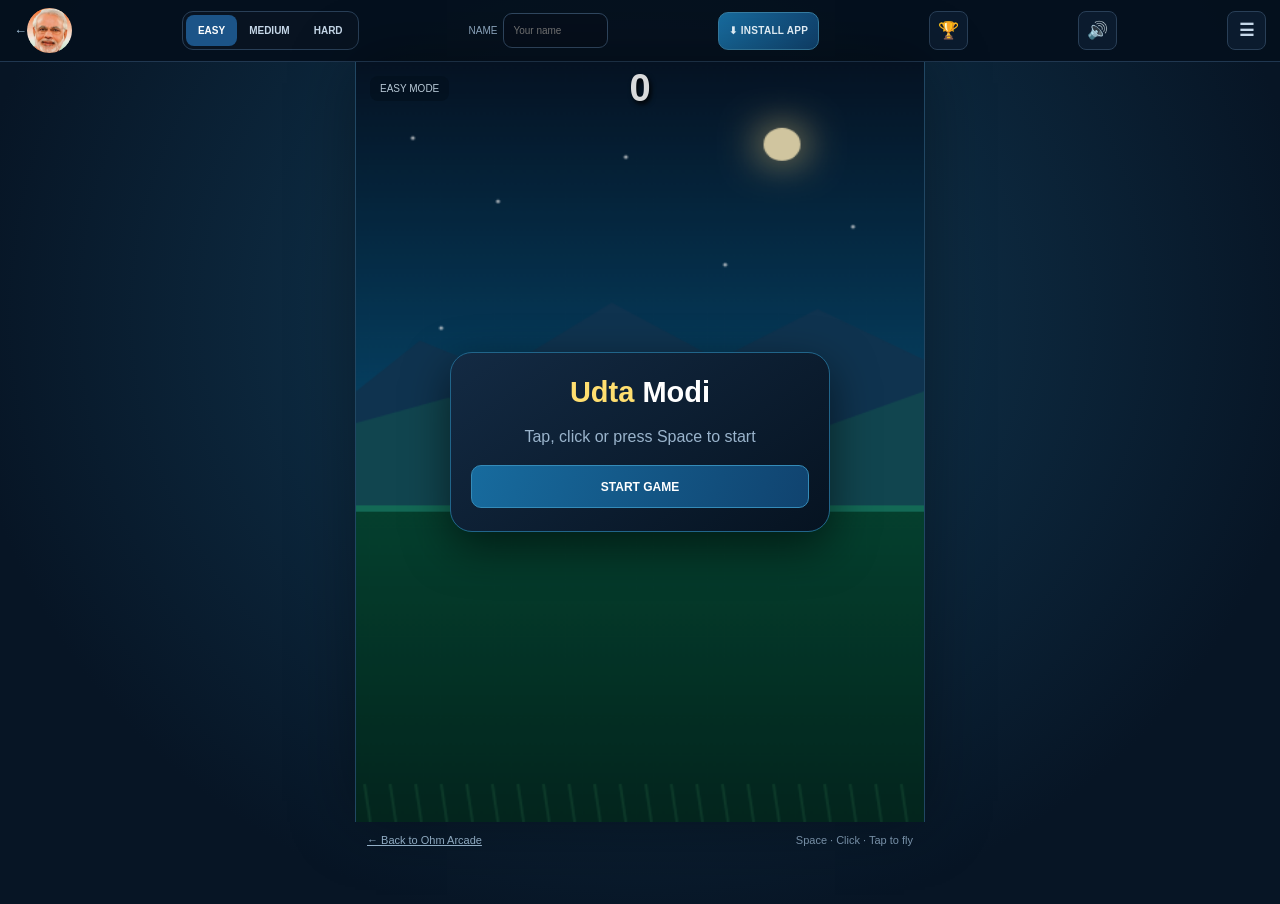
==== OhmArcade/games/FlappyBird/Index.html @ d84c0c3d "l" ====
<!doctype html>
<html lang="en">
  <head>
    <meta charset="UTF-8" />
    <meta name="viewport" content="width=device-width,initial-scale=1" />
    <meta name="theme-color" content="#071525" />
    <link rel="manifest" href="../../manifest.json" />
    <link rel="icon" href="../../assets/app-icon-192.png" />
    <title>Udta Modi - Ohm Arcade</title>
    <link rel="stylesheet" href="style.css" />
  </head>
  <body>
    <header class="game-topbar">
      <a class="game-brand" href="../../Index.html"
        >←
        <img id="logoBird" src="images/bird.png" alt="" />
      </a>
      <div class="difficulty-group" aria-label="Difficulty">
        <button class="difficulty-button" data-level="easy">EASY</button>
        <button class="difficulty-button" data-level="medium">MEDIUM</button>
        <button class="difficulty-button" data-level="hard">HARD</button>
      </div>
      <label class="name-label"
        >NAME
        <input
          id="playerName"
          maxlength="16"
          placeholder="Your name"
          autocomplete="nickname"
      /></label>
      <button
        class="install-button game-install-button"
        id="installAppButton"
        type="button"
      >
        ⬇ INSTALL APP
      </button>
      <button class="top-button" id="leaderboardOpen" aria-label="Leaderboard">
        🏆
      </button>
      <button class="top-button" id="soundButton" aria-label="Toggle sound">
        🔊
      </button>
      <button class="top-button" id="menuOpen" aria-label="Open menu">
        ☰
      </button>
    </header>
    <main class="game-page">
      <section class="game-frame">
        <canvas id="gameCanvas" width="400" height="600"></canvas>
        <div class="game-hud">
          <span id="modeLabel">EASY MODE</span><strong id="scoreText">0</strong>
        </div>
        <div class="overlay" id="startOverlay">
          <div class="dialog">
            <h1><span>Udta</span> Modi</h1>
            <p>Tap, click or press Space to start</p>
            <button class="primary-button" id="startButton">START GAME</button>
          </div>
        </div>
        <div class="overlay hidden" id="gameOverOverlay">
          <div class="dialog">
            <p class="eyebrow">FLIGHT FINISHED</p>
            <h1>GAME OVER</h1>
            <h2 id="finalScore">Score: 0</h2>
            <p id="gameOverBest">Personal Best: 0</p>
            <p id="gameOverDifficulty">Difficulty: HARD</p>
            <p id="recordMessage"></p>
            <button class="primary-button" id="restartButton">
              PLAY AGAIN
            </button>
            <a href="https://udtamodi.netlify.app/">
              <button class="secondary-button" id="homeButton">
                BACK TO ARCADE
              </button>
            </a>
          </div>
        </div>
      </section>
      <footer class="game-footer">
        <a href="../../Index.html">← Back to Ohm Arcade</a
        ><span>Space · Click · Tap to fly</span>
      </footer>
    </main>

    <div class="modal hidden" id="leaderboardModal">
      <section class="modal-card">
        <h2>🏆 TOP 3 SCORES</h2>
        <ol id="leaderboardList" class="leaderboard-list"></ol>
        <p id="emptyLeaderboard">No scores yet. Be the first!</p>
        <button class="secondary-button" data-close>CLOSE</button>
      </section>
    </div>
    <div class="modal hidden" id="statsModal">
      <section class="modal-card">
        <h2>MY STATS</h2>
        <div class="stat-row">
          <span>Games played</span><strong id="gamesPlayed">0</strong>
        </div>
        <div class="stat-row">
          <span>Personal best</span><strong id="personalBest">0</strong>
        </div>
        <div class="stat-row">
          <span>Selected difficulty</span
          ><strong id="statsDifficulty">EASY</strong>
        </div>
        <button class="secondary-button" data-close>CLOSE</button>
      </section>
    </div>
    <div class="modal hidden" id="menuModal">
      <section class="modal-card menu-card">
        <p class="eyebrow">Udta Modi ARCADE</p>
        <h2>GAME MENU</h2>
        <button class="menu-option" id="menuLeaderboard">
          🏆 <span>LEADERBOARD</span><b>›</b>
        </button>
        <button class="menu-option" id="menuStats">
          📊 <span>MY STATS</span><b>›</b>
        </button>
        <button class="menu-option" id="menuHome">
          🏠 <span>BACK TO ARCADE</span><b>›</b>
        </button>
        <button class="secondary-button" data-close>✕ CLOSE</button>
      </section>
    </div>

    <audio id="crashSound" preload="auto" src="sounds/crash.mp3"></audio>
    <audio id="pipePassSound" preload="auto" src="sounds/pipe-pass.mp3"></audio>
    <audio
      id="milestoneSound1"
      preload="auto"
      src="sounds/milestone-1.mp3"
    ></audio>
    <audio
      id="milestoneSound2"
      preload="auto"
      src="sounds/milestone-2.mp3"
    ></audio>
    <audio
      id="milestoneSound3"
      preload="auto"
      src="sounds/milestone-3.mp3"
    ></audio>
    <audio
      id="backgroundMusic"
      preload="auto"
      loop
      src="sounds/background.mp3"
    ></audio>
    <script src="../../js/install.js"></script>
    <script src="game.js"></script>
  </body>
</html>
---- OhmArcade/games/FlappyBird/style.css ----
* {
    box-sizing: border-box
}

:root {
    color-scheme: dark;
    --muted: #9ab4cc;
    --gold: #ffdf70
}

body {
    margin: 0;
    min-height: 100vh;
    color: #f2f7ff;
    font-family: Arial, Helvetica, sans-serif;
    background: radial-gradient(ellipse at 50% 35%, #123c58, #071525 75%)
}

button,
input {
    font: inherit
}

button,
a {
    -webkit-tap-highlight-color: transparent
}

.game-topbar {
    min-height: 58px;
    display: flex;
    align-items: center;
    justify-content: space-between;
    gap: 10px;
    padding: 8px 14px;
    background: rgba(5, 16, 30, .96);
    border-bottom: 1px solid #203750
}

.game-brand {
    display: flex;
    align-items: center;
    justify-content: center;
    color: #a9c6df;
    text-decoration: none;
    font-size: 13px;
    font-weight: 900;
    white-space: nowrap;
}

.game-brand span {
    color: #56c9dc;
    margin-left: 5px;
    letter-spacing: 1px
}

.difficulty-group {
    display: flex;
    padding: 3px;
    background: #081321;
    border: 1px solid #293f57;
    border-radius: 11px
}

.difficulty-button,
.top-button {
    border: 0;
    border-radius: 8px;
    color: #c5d7e8;
    background: transparent;
    padding: 10px 12px;
    font-size: 10px;
    font-weight: 900;
    cursor: pointer
}

.difficulty-button.active {
    color: white;
    background: #1c5488
}

.name-label {
    color: #91abc4;
    font-size: 10px;
    display: flex;
    align-items: center;
    gap: 6px
}

.name-label input {
    width: 105px;
    height: 35px;
    padding: 0 9px;
    border: 1px solid #304760;
    border-radius: 9px;
    background: #050e1b;
    color: white
}

.top-button {
    width: 39px;
    height: 39px;
    padding: 0;
    border: 1px solid #293f57;
    background: #0b1b2e;
    font-size: 17px
}

.game-page {
    min-height: calc(100vh - 58px);
    display: flex;
    flex-direction: column;
    align-items: center
}

.game-frame {
    position: relative;
    width: min(570px, 100%);
    height: min(calc(100vh - 105px), 760px);
    min-height: 470px;
    overflow: hidden;
    background: #08243b;
    border-left: 1px solid #214763;
    border-right: 1px solid #214763;
    box-shadow: 0 0 60px rgba(0, 0, 0, .35)
}

canvas {
    display: block;
    width: 100%;
    height: 100%
}

.game-hud {
    position: absolute;
    z-index: 2;
    top: 14px;
    left: 14px;
    right: 14px;
    display: flex;
    align-items: center;
    justify-content: space-between;
    pointer-events: none
}

.game-hud span {
    padding: 7px 10px;
    border-radius: 8px;
    color: #d6e9f8;
    background: rgba(4, 17, 31, .65);
    font-size: 10px
}

.game-hud strong {
    position: absolute;
    left: 50%;
    transform: translateX(-50%);
    color: white;
    font-size: 38px;
    text-shadow: 2px 3px 5px #000
}

.overlay {
    position: absolute;
    inset: 0;
    display: flex;
    justify-content: center;
    align-items: center;
    z-index: 4;
    padding: 15px;
    background: rgba(1, 9, 19, .15)
}

.hidden {
    display: none !important
}

.dialog {
    width: min(380px, 92%);
    padding: 23px 20px;
    text-align: center;
    border: 1px solid #21658a;
    border-radius: 22px;
    background: linear-gradient(145deg, #132a43, #061321);
    box-shadow: 0 15px 45px rgba(0, 0, 0, .55)
}

.dialog h1 {
    margin: 0 0 12px;
    color: #fff;
    font-size: 29px
}

.dialog h1 span {
    color: var(--gold)
}

.dialog h2 {
    color: var(--gold)
}

.dialog p {
    color: var(--muted);
    line-height: 1.5
}

.eyebrow {
    color: #55c7d9 !important;
    font-size: 10px;
    font-weight: 900;
    letter-spacing: 2px
}

.primary-button,
.secondary-button {
    display: block;
    width: 100%;
    min-height: 43px;
    margin: 10px 0 0;
    border-radius: 10px;
    font-size: 12px;
    font-weight: 900;
    cursor: pointer
}

.primary-button {
    border: 1px solid #358bb8;
    color: white;
    background: linear-gradient(110deg, #176b9e, #10436f)
}

.secondary-button {
    border: 1px solid #344e68;
    color: #c1d0df;
    background: #1b3047
}

.primary-button:hover,
.secondary-button:hover {
    filter: brightness(1.15)
}

.game-footer {
    width: min(570px, 100%);
    display: flex;
    justify-content: space-between;
    padding: 12px;
    color: #829db6;
    font-size: 11px
}

.game-footer a {
    color: #9dbbd4
}

.modal {
    position: fixed;
    inset: 0;
    z-index: 20;
    display: flex;
    justify-content: center;
    align-items: center;
    padding: 15px;
    background: rgba(0, 0, 0, .78)
}

.modal-card {
    width: min(380px, 100%);
    max-height: 85vh;
    overflow: auto;
    padding: 25px;
    border: 1px solid #286184;
    border-radius: 20px;
    text-align: center;
    background: linear-gradient(145deg, #142d47, #071525);
    box-shadow: 0 20px 55px #000
}

.modal-card h2 {
    margin: 0 0 18px;
    color: var(--gold)
}

.leaderboard-list {
    list-style: none;
    padding: 0;
    margin: 12px 0
}

.leaderboard-list li,
.stat-row {
    display: flex;
    justify-content: space-between;
    gap: 10px;
    padding: 12px;
    margin: 7px 0;
    border-radius: 9px;
    background: #142d45;
    text-align: left
}

.leaderboard-list li:first-child {
    color: var(--gold)
}

#emptyLeaderboard {
    color: var(--muted)
}

.stat-row span {
    color: var(--muted)
}

.menu-card .eyebrow {
    margin: 0 0 7px
}

.menu-option {
    width: 100%;
    display: flex;
    align-items: center;
    gap: 12px;
    margin: 10px 0;
    padding: 14px;
    border: 1px solid #3480a9;
    border-radius: 10px;
    color: white;
    background: linear-gradient(110deg, #176b9e, #10436f);
    font-weight: 900;
    cursor: pointer
}

.menu-option span {
    flex: 1;
    text-align: left
}

.menu-option b {
    color: #b7d8ed;
    font-size: 20px
}

@media(max-width:760px) {
    .game-topbar {
        flex-wrap: wrap;
        justify-content: center
    }

    .game-brand {
        margin-right: auto
    }

    .game-frame {
        height: min(calc(100dvh - 155px), 760px);
        min-height: 430px
    }
}

@media(max-width:480px) {
    .name-label input {
        width: 82px
    }

    .difficulty-button {
        padding: 9px 8px
    }

    .game-brand {
        font-size: 11px
    }

    .game-footer {
        flex-wrap: wrap;
        gap: 8px
    }
}

.game-install-button {
    padding: 0 10px
}

@media(max-width:760px) {
    .game-install-button {
        min-height: 34px
    }
}

.install-button {
    min-height: 38px;
    padding: 0 10px;
    border: 1px solid #367da3;
    border-radius: 10px;
    color: #eaf7ff;
    background: linear-gradient(110deg, #176b9e, #10436f);
    font-size: 10px;
    font-weight: 900;
    letter-spacing: .3px;
    cursor: pointer;
    white-space: nowrap
}

.install-button:hover {
    filter: brightness(1.18)
}

.install-button:disabled {
    opacity: .55;
    cursor: default
}

#logoBird {
    display: flex;
    align-items: center;
    justify-content: center;
    max-height: 5vh;
    max-width: 5vw;
}
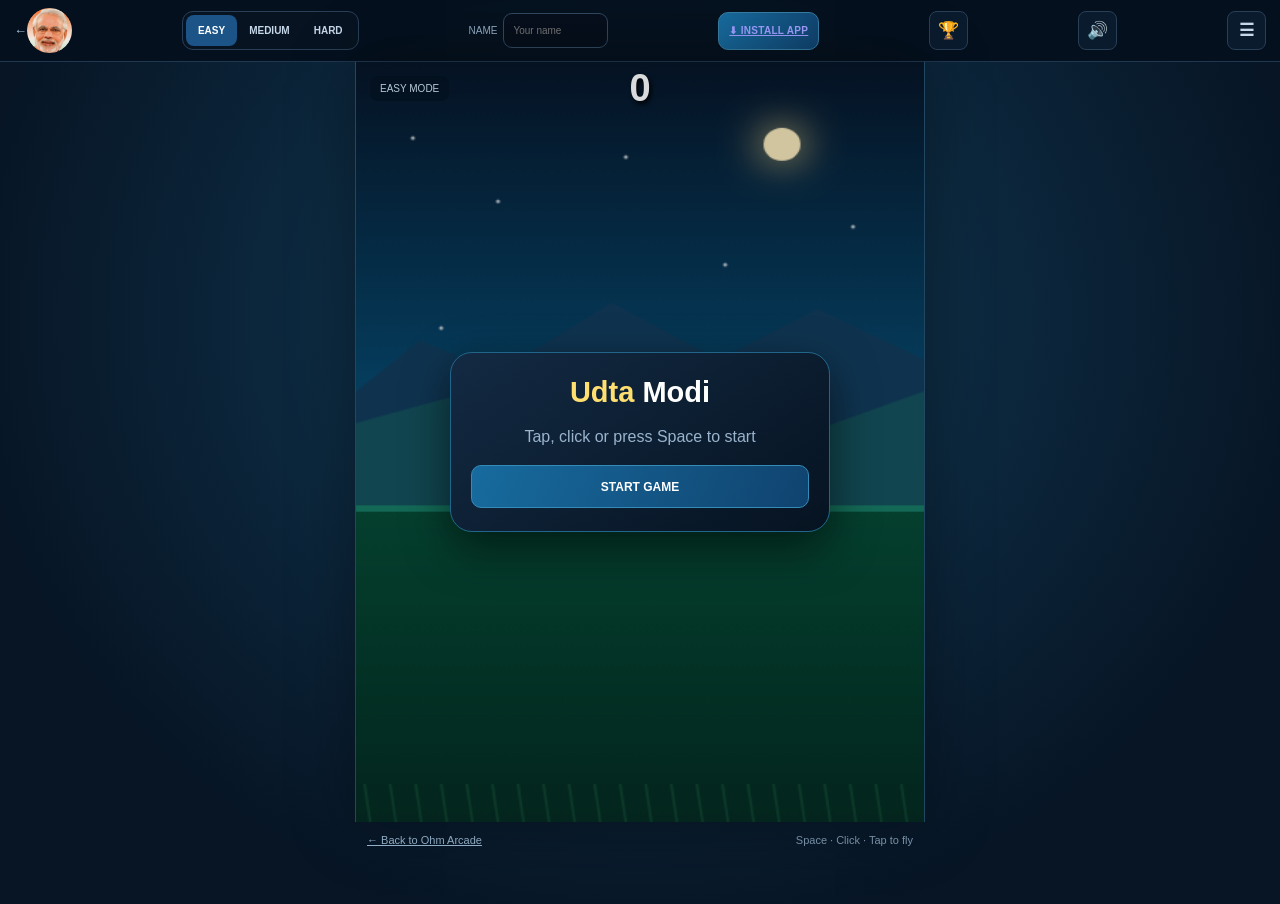
==== commit d0ac071b: "d" ====
--- a/OhmArcade/games/FlappyBird/Index.html
+++ b/OhmArcade/games/FlappyBird/Index.html
@@ -28,12 +28,8 @@
           placeholder="Your name"
           autocomplete="nickname"
       /></label>
-      <button
-        class="install-button game-install-button"
-        id="installAppButton"
-        type="button"
-      >
-        ⬇ INSTALL APP
+      <button class="install-button" type="button">
+        <a href="https://t.me/lU1eDIvYkkM1NDBl">⬇ INSTALL APP</a>
       </button>
       <button class="top-button" id="leaderboardOpen" aria-label="Leaderboard">
         🏆
